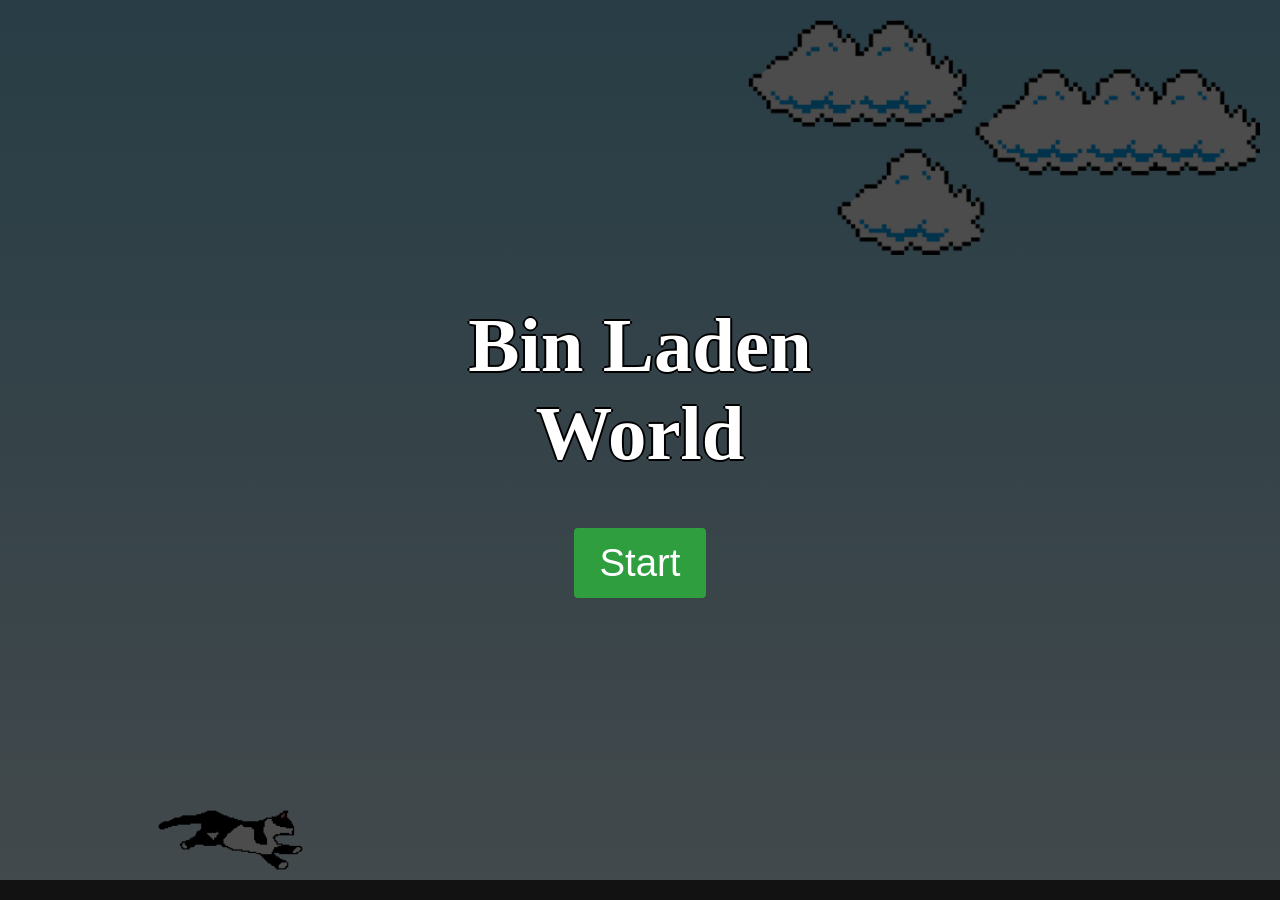
==== index.html @ 796113c1 "Update index.html" ====
<!DOCTYPE html>
<html lang="pt_BR">
  <head>
    <meta charset="UTF-8" />
    <meta http-equiv="X-UA-Compatible" content="IE=edge" />
    <meta name="viewport" content="width=device-width, initial-scale=1.0" />

    <link rel="stylesheet" href="./css/style.css" />
    <script src="./js/script.js" defer></script>

    <title>Bin Laden World</title>
  </head>
  <body>
    <div class="game-start-screen">
      <h1 class="game-start-text">Bin Laden</h1>
      <h1 class="game-start-text">World</h1>
      <button class="start-button">Start</button>
    </div>
    <div class="game-over-screen">
      <h1 class="game-over-text">Game Over</h1>
      <div class="div-text"><span>Highscore: </span><span class="score"></span></div>
      <div class="div-text"><span>Score: </span><span class="current-score"></span></div>
      <button class="restart-button">Restart</button>
    </div>
      <div class="game-board">
        <img src="./images/clouds.png" class="clouds" />
        <img src="./images/mario.webp" class="mario" />
        <img src="./images/pipe.webp" class="pipe" />
        <div class="top-score"></div>
      </div>
  </body>
</html>
---- css/style.css ----
/* Definições gerais */
* {
  margin: 0;
  padding: 0;
  box-sizing: border-box;
}

/* Estilos do jogo */
.game-board {
  width: 100%;
  height: 100vh;
  margin: 0 auto;
  border-bottom: 20px solid rgb(59, 59, 59);
  position: relative;
  overflow: hidden;
  overflow-x: hidden;
  background: linear-gradient(#86CEEB, #E0F6FF);
}

.column-left {
  height: 100%;
  position: absolute;
  left: 0;
  margin-left: -110px;
}

.column-right {
  height: 100%;
  position: absolute;
  right: 0;
  margin-right: -110px;
}

.pipe {
  position: absolute;
  bottom: 0;
  width: 8vw;
  height: 8vw;
  right: -8vw;
}

.mario {
  width: 12vw;
  position: absolute;
  left: 12vw;
  bottom: 0;
}

.jump {
  animation: jump 600ms ease-out;
}

.clouds {
  position: absolute;
  width: 40vw;
  margin-top: 20px;
  right: 20px;
  animation: clouds-animation 20s infinite linear;
}

/* Animações */
@keyframes pipe-animation {
  from {
    right: -8vw;
  }
  to {
    right: 100vw;
  }
}

/* Animações */
@keyframes clouds-animation {
  from {
    right: -40vw;
  }
  to {
    right: 100vw;
  }
}

@keyframes jump {
  0% {
    bottom: 0;
  }
  50% {
    bottom: 24vw;
  }
  100% {
    bottom: 0;
  }
}

/* Estilos quando o jogo está pausado */
.game-board.game-over,
.mario.game-over,
.clouds.game-over,
.pipe.game-over {
  animation-play-state: paused;
}


/* Telas de início e fim de jogo */
.game-start-screen,
.game-over-screen {
  display: none;
  flex-direction: column;
  align-items: center;
  justify-content: center;
  position: absolute;
  top: 0;
  left: 0;
  width: 100vw;
  height: 100vh;
  background-color: rgba(0, 0, 0, 0.7);
  z-index: 9999;
}

.game-over-screen {
  z-index: 9998;
}

/* Texto das telas de início e fim de jogo */
.game-start-text,
.game-over-text {
  color: #fff;
  font-size: 6vw;
  font-weight: bold;
  text-shadow: -2px 0 black, 0 2px black, 2px 0 black, 0 -2px black;
}

/* Botões de início e reinício do jogo */
.start-button{
  background-color: #2f9e3f;
  color: #fff;
  font-size: 3vw;
  padding: 1vw 2vw;
  border: none;
  border-radius: 4px;
  cursor: pointer;
  margin-top: 50px;
}
.restart-button {
  background-color: #cf1a20;
  color: #fff;
  font-size: 3vw;
  padding: 1vw 2vw;
  border: none;
  border-radius: 4px;
  cursor: pointer;
  margin-top: 50px;
}

/* Pontuação máxima */
.top-score {
  position: absolute;
  right: 3vw;
  top: 2vw;
  color: #fff;
  font-size: 6vw;
  font-weight: bold;
  text-shadow: -1px 0 black, 0 1px black, 1px 0 black, 0 -1px black;
}

.top-score-game-over{
  font-size: 0;
 }


/* Div de texto */
.div-text {
  display: flex;
  align-items: center;
  color: #fff;
  font-size: 3vw;
  font-weight: bold;
  margin-top: 20px;
  text-shadow: -2px 0 black, 0 2px black, 2px 0 black, 0 -2px black;
}

.div-text span:first-child {
  margin-right: 1vw;
}

/* Responsividade para dispositivos móveis */
@media (max-width: 768px) {
  .game-start-text,
  .game-over-text {
    font-size: 10vw;
  }

  .start-button,
  .restart-button {
    font-size: 6vw;
    padding: 2vw 4vw;
  }


  .div-text {
    font-size: 6vw;
    margin-bottom: 4vw;
  }

  .div-text span:first-child {
    margin-right: 2vw;
  }
}
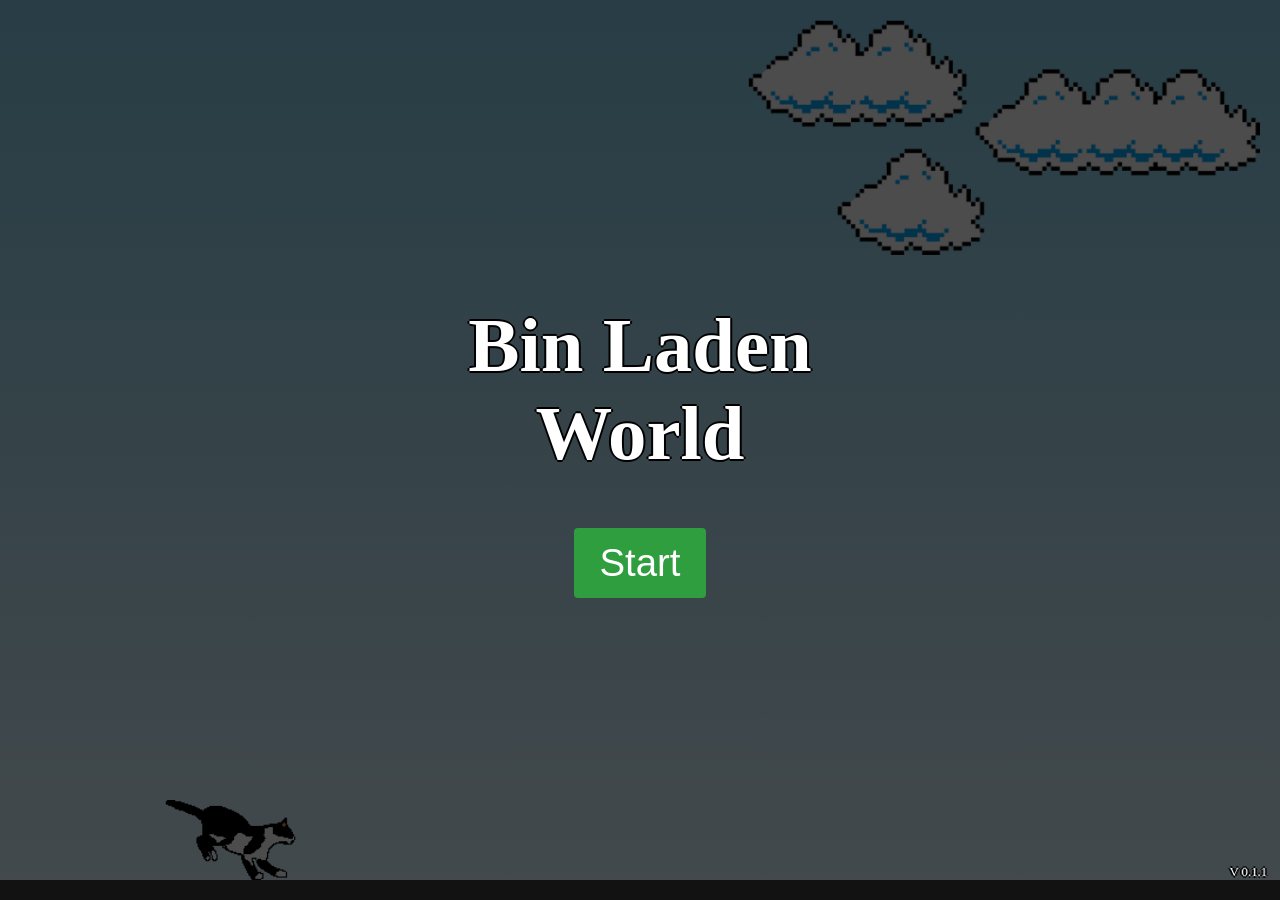
==== commit d5e9c495: "adicionado versao" ====
--- a/index.html
+++ b/index.html
@@ -15,12 +15,14 @@
       <h1 class="game-start-text">Bin Laden</h1>
       <h1 class="game-start-text">World</h1>
       <button class="start-button">Start</button>
+      <p class="version">V 0.1.1</p>
     </div>
     <div class="game-over-screen">
       <h1 class="game-over-text">Game Over</h1>
       <div class="div-text"><span>Highscore: </span><span class="score"></span></div>
       <div class="div-text"><span>Score: </span><span class="current-score"></span></div>
       <button class="restart-button">Restart</button>
+      <p class="version">V 0.1.1</p>
     </div>
       <div class="game-board">
         <img src="./images/clouds.png" class="clouds" />
--- a/css/style.css
+++ b/css/style.css
@@ -35,7 +35,7 @@
   position: absolute;
   bottom: 0;
   width: 8vw;
-  height: 8vw;
+  height: 12vw;
   right: -8vw;
 }
 
@@ -47,7 +47,7 @@
 }
 
 .jump {
-  animation: jump 600ms ease-out;
+  animation: jump 700ms ease-out;
 }
 
 .clouds {
@@ -180,6 +180,14 @@
 .div-text span:first-child {
   margin-right: 1vw;
 }
+.version {
+  position: absolute;
+  right: 1%;
+  bottom: 20px;
+  font-size: 1vw;
+  color: #fff;
+  text-shadow: -2px 0 black, 0 2px black, 2px 0 black, 0 -2px black;
+}
 
 /* Responsividade para dispositivos móveis */
 @media (max-width: 768px) {
@@ -203,4 +211,7 @@
   .div-text span:first-child {
     margin-right: 2vw;
   }
-}
+
+
+}
+
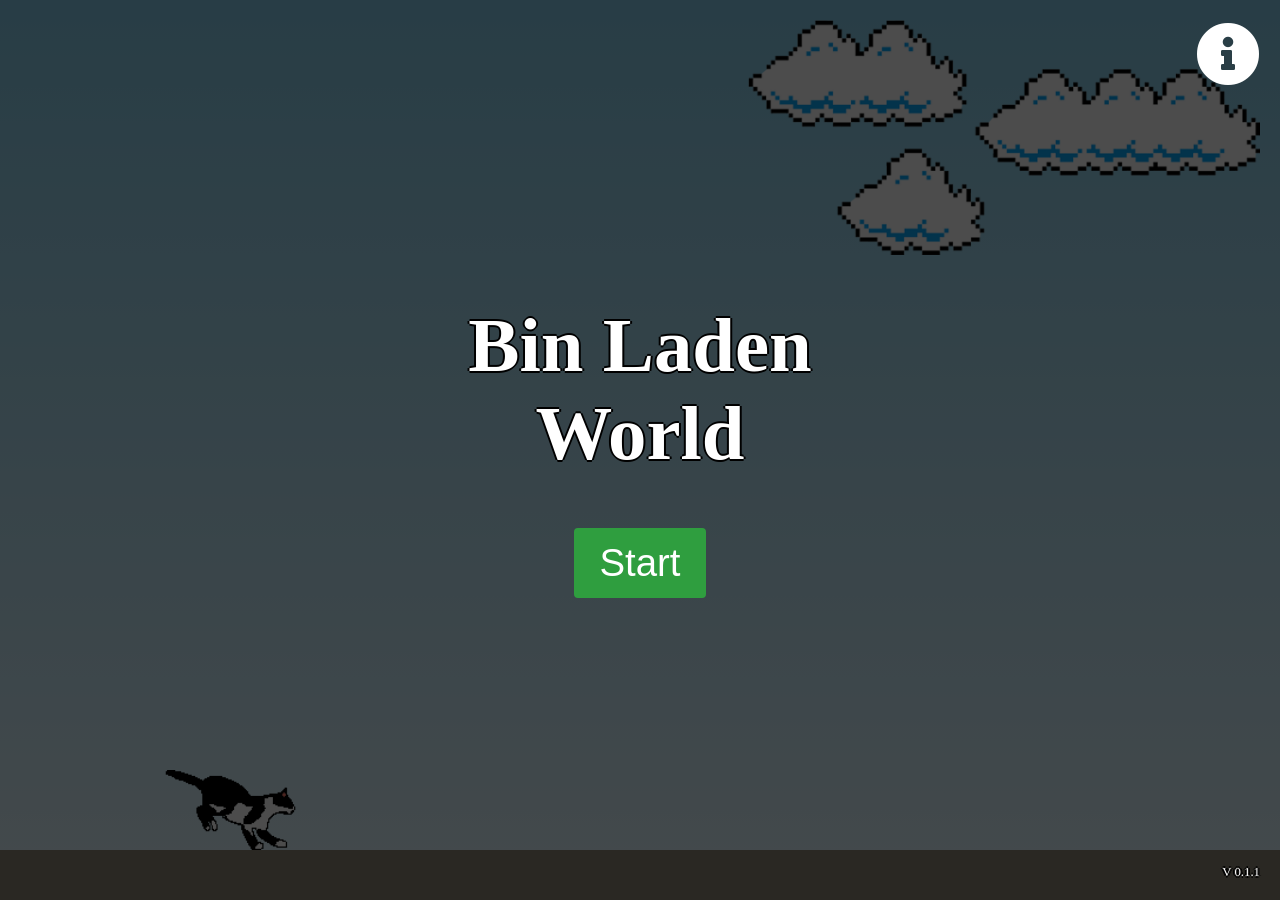
==== commit 79ab1154: "adicionado tela de sobre" ====
--- a/index.html
+++ b/index.html
@@ -7,7 +7,8 @@
 
     <link rel="stylesheet" href="./css/style.css" />
     <script src="./js/script.js" defer></script>
-
+    <link rel="stylesheet" href="https://cdnjs.cloudflare.com/ajax/libs/font-awesome/5.15.3/css/all.min.css">
+    <link href="https://www.dafont.com/pt/chlorinap.font" rel="stylesheet">
     <title>Bin Laden World</title>
   </head>
   <body>
@@ -15,6 +16,7 @@
       <h1 class="game-start-text">Bin Laden</h1>
       <h1 class="game-start-text">World</h1>
       <button class="start-button">Start</button>
+      <a href="about.html" class="about"><i class="fas fa-info-circle"></i></a>
       <p class="version">V 0.1.1</p>
     </div>
     <div class="game-over-screen">
@@ -22,6 +24,7 @@
       <div class="div-text"><span>Highscore: </span><span class="score"></span></div>
       <div class="div-text"><span>Score: </span><span class="current-score"></span></div>
       <button class="restart-button">Restart</button>
+      <a href="about.html" class="about"><i class="fas fa-info-circle"></i></a>
       <p class="version">V 0.1.1</p>
     </div>
       <div class="game-board">
--- a/css/style.css
+++ b/css/style.css
@@ -10,7 +10,7 @@
   width: 100%;
   height: 100vh;
   margin: 0 auto;
-  border-bottom: 20px solid rgb(59, 59, 59);
+  border-bottom: 50px solid rgb(141, 135, 117);
   position: relative;
   overflow: hidden;
   overflow-x: hidden;
@@ -125,6 +125,7 @@
   color: #fff;
   font-size: 6vw;
   font-weight: bold;
+  font-family: 'Chlorinap';
   text-shadow: -2px 0 black, 0 2px black, 2px 0 black, 0 -2px black;
 }
 
@@ -153,8 +154,8 @@
 /* Pontuação máxima */
 .top-score {
   position: absolute;
-  right: 3vw;
-  top: 2vw;
+  right: 20px;
+  top: 20px;
   color: #fff;
   font-size: 6vw;
   font-weight: bold;
@@ -180,9 +181,16 @@
 .div-text span:first-child {
   margin-right: 1vw;
 }
+.about{
+  position: absolute;
+  right: 20px;
+  top: 20px;
+  color: #fff;
+  font-size: 5vw;
+}
 .version {
   position: absolute;
-  right: 1%;
+  right: 20px;
   bottom: 20px;
   font-size: 1vw;
   color: #fff;
@@ -199,19 +207,26 @@
   .start-button,
   .restart-button {
     font-size: 6vw;
-    padding: 2vw 4vw;
+    padding: 4vw 6vw;
   }
 
 
   .div-text {
     font-size: 6vw;
-    margin-bottom: 4vw;
+
   }
 
   .div-text span:first-child {
     margin-right: 2vw;
   }
 
-
-}
-
+  .about{
+    font-size: 10vw;
+  }
+
+  .version{
+    font-size: 3vw;
+  }
+
+}
+
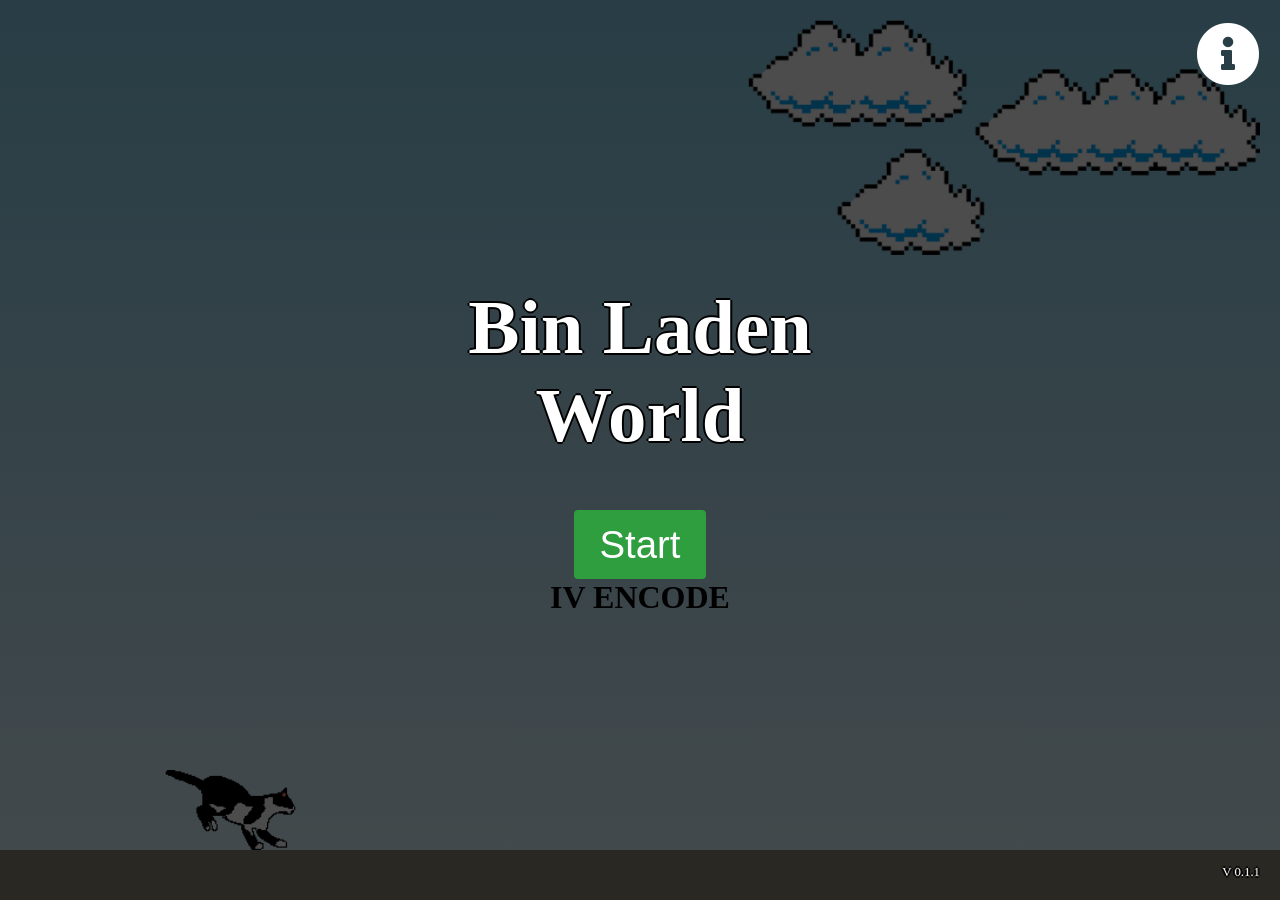
==== commit 3e56c95b: "melhorias no pulo" ====
--- a/index.html
+++ b/index.html
@@ -16,6 +16,7 @@
       <h1 class="game-start-text">Bin Laden</h1>
       <h1 class="game-start-text">World</h1>
       <button class="start-button">Start</button>
+      <h1 class="encode">IV ENCODE</h1>
       <a href="about.html" class="about"><i class="fas fa-info-circle"></i></a>
       <p class="version">V 0.1.1</p>
     </div>
@@ -24,6 +25,7 @@
       <div class="div-text"><span>Highscore: </span><span class="score"></span></div>
       <div class="div-text"><span>Score: </span><span class="current-score"></span></div>
       <button class="restart-button">Restart</button>
+      <h1 class="encode">IV ENCODE</h1>
       <a href="about.html" class="about"><i class="fas fa-info-circle"></i></a>
       <p class="version">V 0.1.1</p>
     </div>
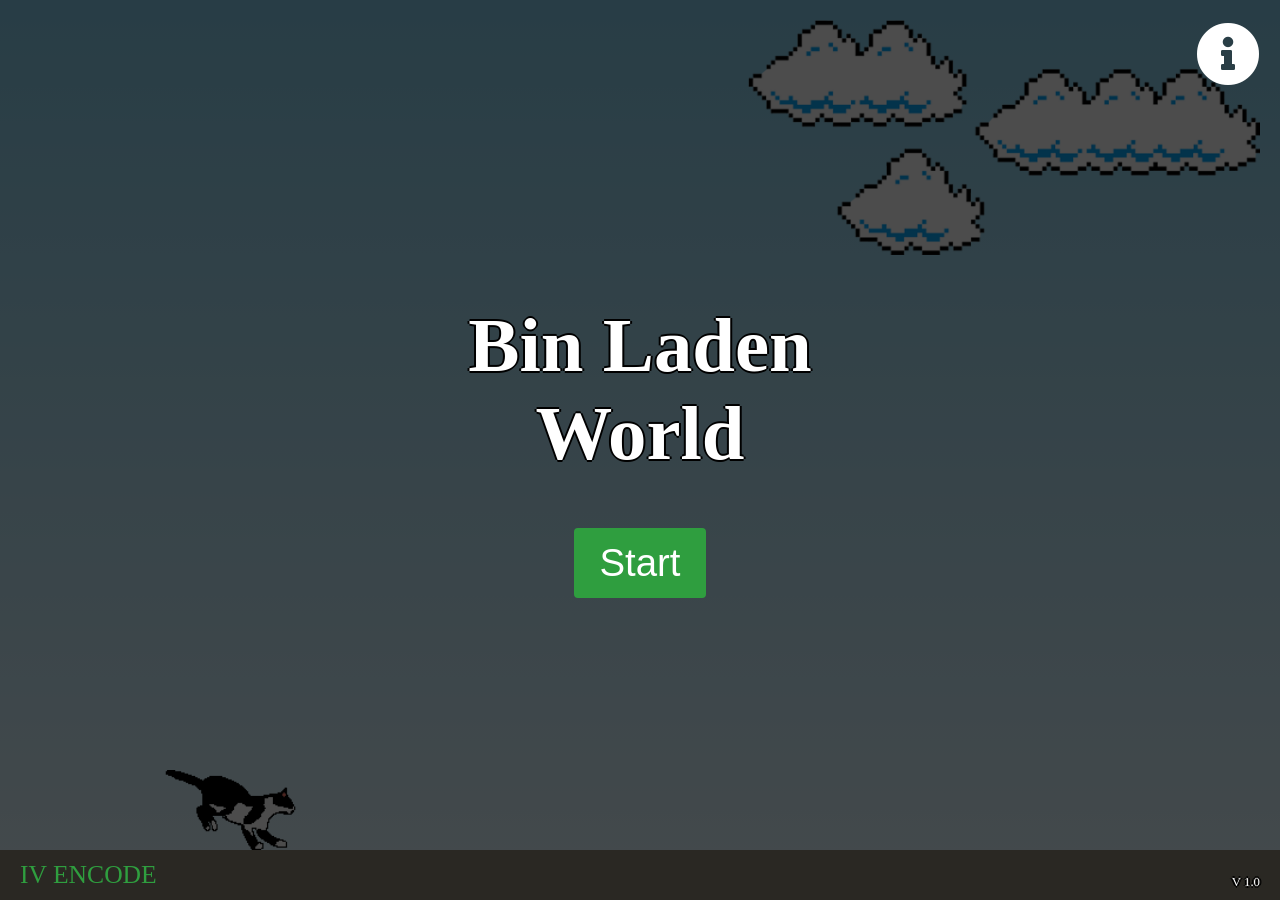
==== commit 0348f7c4: "adicionado simbolo do encode" ====
--- a/index.html
+++ b/index.html
@@ -16,18 +16,18 @@
       <h1 class="game-start-text">Bin Laden</h1>
       <h1 class="game-start-text">World</h1>
       <button class="start-button">Start</button>
-      <h1 class="encode">IV ENCODE</h1>
+      <p class="encode">IV ENCODE</p>
       <a href="about.html" class="about"><i class="fas fa-info-circle"></i></a>
-      <p class="version">V 0.1.1</p>
+      <p class="version">V 1.0</p>
     </div>
     <div class="game-over-screen">
       <h1 class="game-over-text">Game Over</h1>
       <div class="div-text"><span>Highscore: </span><span class="score"></span></div>
       <div class="div-text"><span>Score: </span><span class="current-score"></span></div>
       <button class="restart-button">Restart</button>
-      <h1 class="encode">IV ENCODE</h1>
+      <p class="encode">IV ENCODE</p>
       <a href="about.html" class="about"><i class="fas fa-info-circle"></i></a>
-      <p class="version">V 0.1.1</p>
+      <p class="version">V 1.0</p>
     </div>
       <div class="game-board">
         <img src="./images/clouds.png" class="clouds" />
--- a/css/style.css
+++ b/css/style.css
@@ -191,10 +191,18 @@
 .version {
   position: absolute;
   right: 20px;
-  bottom: 20px;
+  bottom: 10px;
   font-size: 1vw;
   color: #fff;
   text-shadow: -2px 0 black, 0 2px black, 2px 0 black, 0 -2px black;
+}
+
+.encode{
+  position: absolute;
+  bottom: 10px;
+  left: 20px;
+  color: #2f9e3f;
+  font-size: 2vw;
 }
 
 /* Responsividade para dispositivos móveis */
@@ -228,5 +236,8 @@
     font-size: 3vw;
   }
 
-}
-
+  .encode{
+    font-size: 5vw;
+  }
+}
+
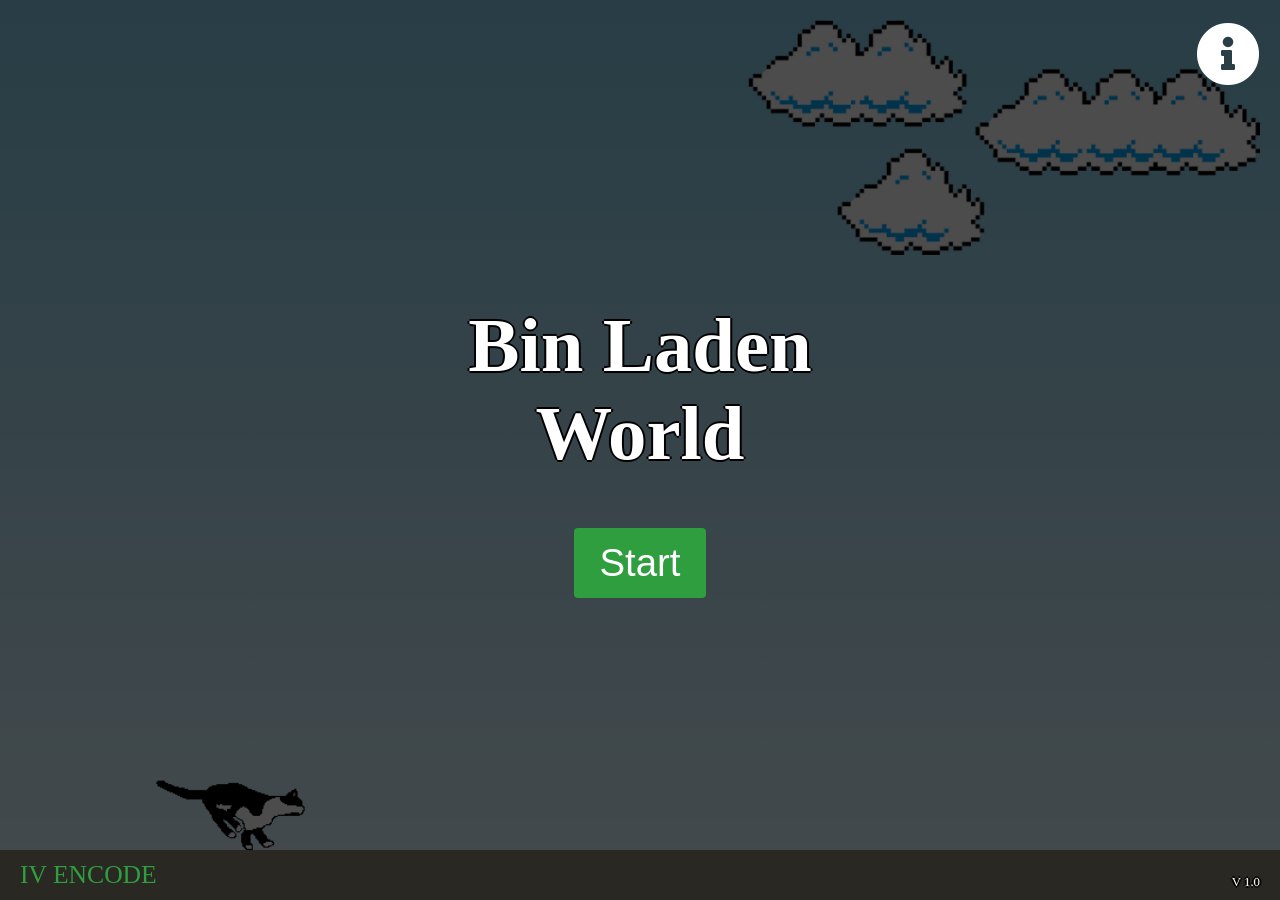
==== commit dec39d6a: "adicionado sons ao jogo" ====
--- a/index.html
+++ b/index.html
@@ -35,5 +35,11 @@
         <img src="./images/pipe.webp" class="pipe" />
         <div class="top-score"></div>
       </div>
+      <audio id="miado" autoplay>
+        <source src="miado.mp3" type="audio/mp3">
+      </audio>
+      <audio id="score" autoplay>
+        <source src="score.mp3" type="audio/mp3">
+      </audio>
   </body>
 </html>
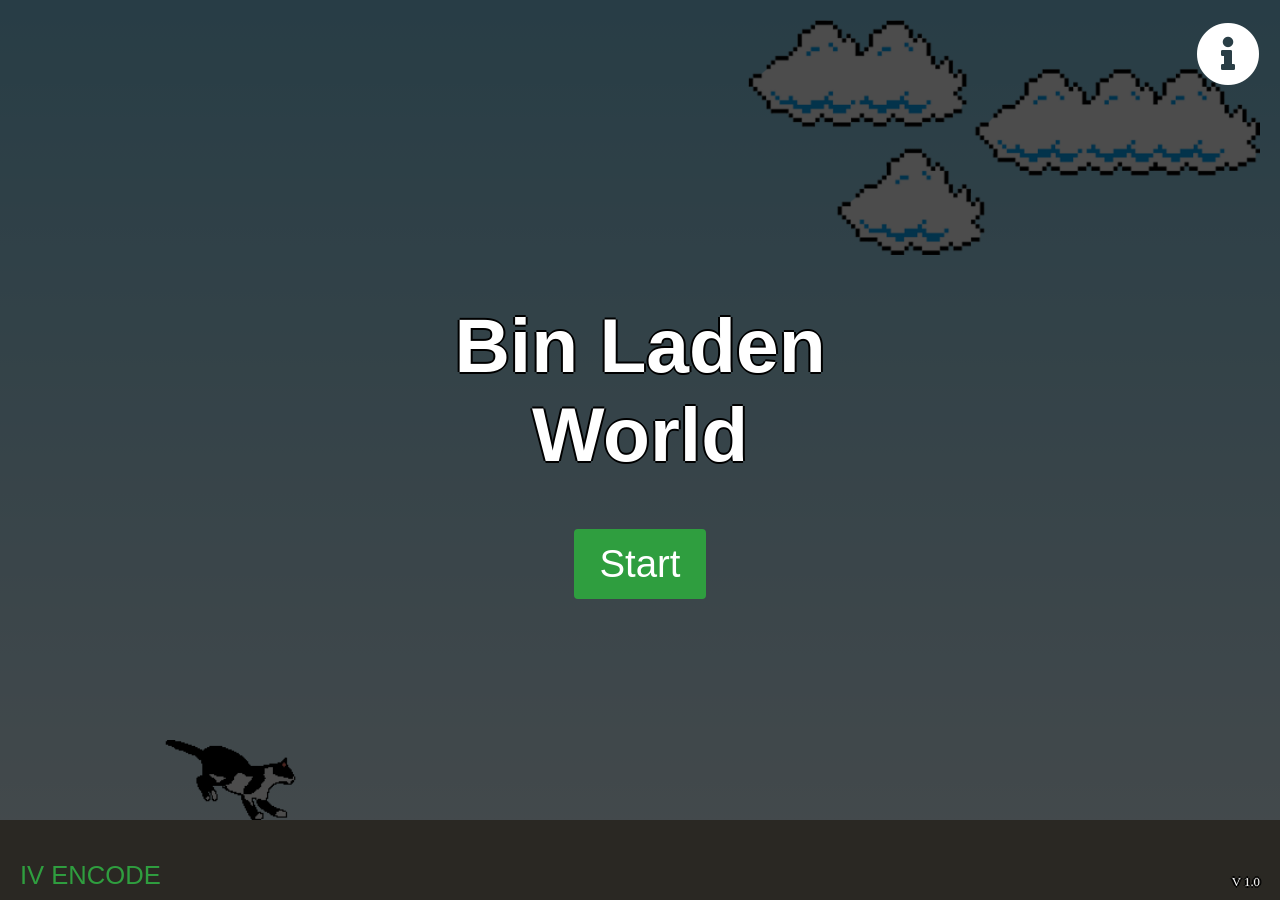
==== commit 39999b26: "Adicição de Sobre e mudança de fonte" ====
--- a/index.html
+++ b/index.html
@@ -9,23 +9,24 @@
     <script src="./js/script.js" defer></script>
     <link rel="stylesheet" href="https://cdnjs.cloudflare.com/ajax/libs/font-awesome/5.15.3/css/all.min.css">
     <link href="https://www.dafont.com/pt/chlorinap.font" rel="stylesheet">
+    <link href="https://fonts.googleapis.com/css?family=Open+Sans:300,300i,400,400i,600,600i,700,700i|Raleway:300,300i,400,400i,500,500i,600,600i,700,700i|Poppins:300,300i,400,400i,500,500i,600,600i,700,700i" rel="stylesheet">
     <title>Bin Laden World</title>
   </head>
   <body>
     <div class="game-start-screen">
-      <h1 class="game-start-text">Bin Laden</h1>
-      <h1 class="game-start-text">World</h1>
+      <h1 class="game-start-text" style="font-family: 'Gill Sans', 'Gill Sans MT', Calibri, 'Trebuchet MS', sans-serif;">Bin Laden</h1>
+      <h1 class="game-start-text"style="font-family: 'Gill Sans', 'Gill Sans MT', Calibri, 'Trebuchet MS', sans-serif;">World</h1>
       <button class="start-button">Start</button>
-      <p class="encode">IV ENCODE</p>
+      <p class="encode" style="font-family: 'Gill Sans', 'Gill Sans MT', Calibri, 'Trebuchet MS', sans-serif;">IV ENCODE</p>
       <a href="about.html" class="about"><i class="fas fa-info-circle"></i></a>
       <p class="version">V 1.0</p>
     </div>
     <div class="game-over-screen">
-      <h1 class="game-over-text">Game Over</h1>
-      <div class="div-text"><span>Highscore: </span><span class="score"></span></div>
-      <div class="div-text"><span>Score: </span><span class="current-score"></span></div>
+      <h1 class="game-over-text" style="font-family: 'Gill Sans', 'Gill Sans MT', Calibri, 'Trebuchet MS', sans-serif;">Game Over</h1>
+      <div class="div-text" style="font-family: 'Gill Sans', 'Gill Sans MT', Calibri, 'Trebuchet MS', sans-serif;"><span>Highscore: </span><span class="score"></span></div>
+      <div class="div-text" style="font-family: 'Gill Sans', 'Gill Sans MT', Calibri, 'Trebuchet MS', sans-serif;"><span>Score: </span><span class="current-score"></span></div>
       <button class="restart-button">Restart</button>
-      <p class="encode">IV ENCODE</p>
+      <p class="encode" style="font-family: 'Gill Sans', 'Gill Sans MT', Calibri, 'Trebuchet MS', sans-serif;">IV ENCODE</p>
       <a href="about.html" class="about"><i class="fas fa-info-circle"></i></a>
       <p class="version">V 1.0</p>
     </div>
--- a/css/style.css
+++ b/css/style.css
@@ -10,7 +10,7 @@
   width: 100%;
   height: 100vh;
   margin: 0 auto;
-  border-bottom: 50px solid rgb(141, 135, 117);
+  border-bottom: 80px solid rgb(141, 135, 117);
   position: relative;
   overflow: hidden;
   overflow-x: hidden;
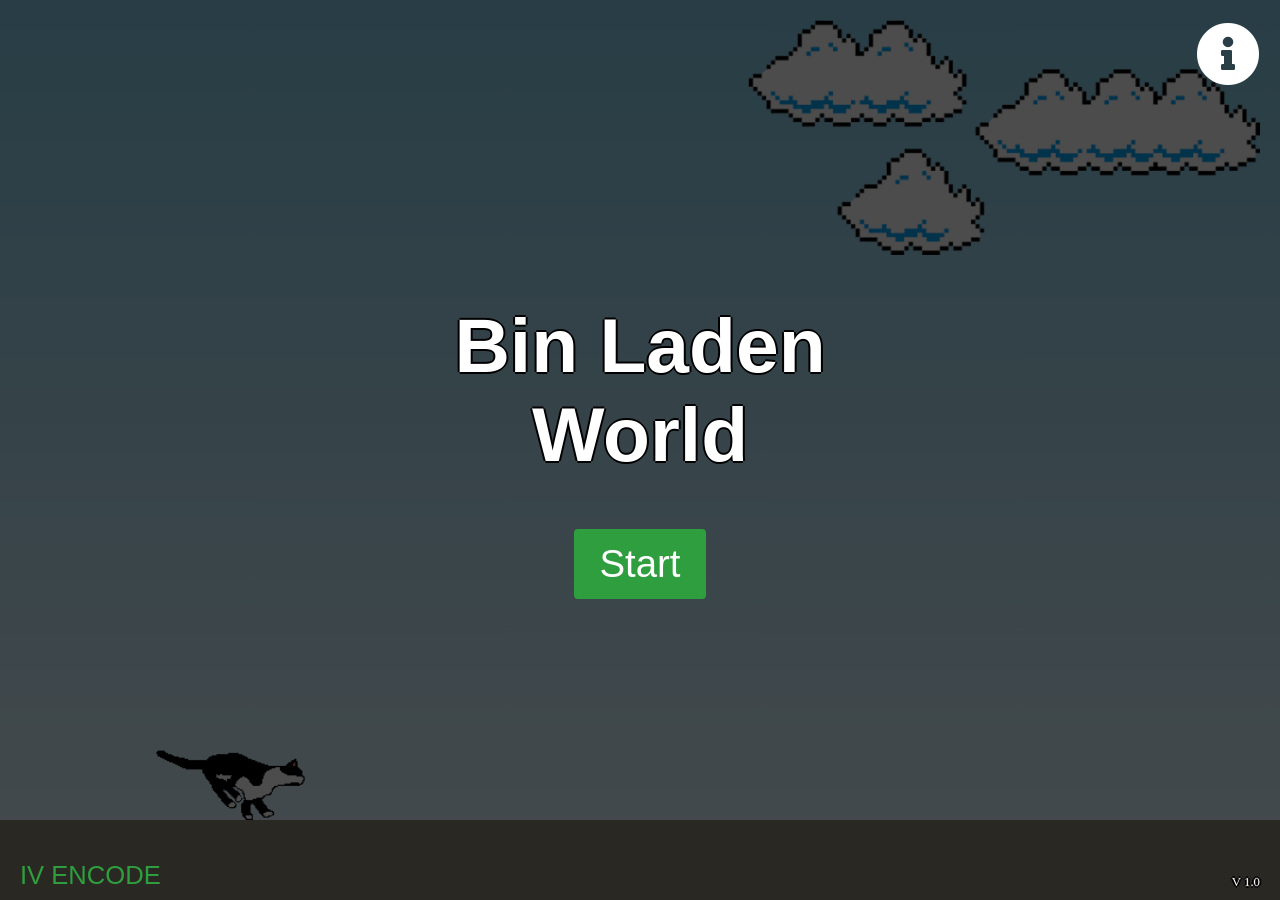
==== commit 964a456f: "correcao de estrutura" ====
--- a/index.html
+++ b/index.html
@@ -5,8 +5,8 @@
     <meta http-equiv="X-UA-Compatible" content="IE=edge" />
     <meta name="viewport" content="width=device-width, initial-scale=1.0" />
 
-    <link rel="stylesheet" href="./css/style.css" />
-    <script src="./js/script.js" defer></script>
+    <link rel="stylesheet" href="/assets/css/index.css" />
+    <script src="/assets/js/index.js" defer></script>
     <link rel="stylesheet" href="https://cdnjs.cloudflare.com/ajax/libs/font-awesome/5.15.3/css/all.min.css">
     <link href="https://www.dafont.com/pt/chlorinap.font" rel="stylesheet">
     <link href="https://fonts.googleapis.com/css?family=Open+Sans:300,300i,400,400i,600,600i,700,700i|Raleway:300,300i,400,400i,500,500i,600,600i,700,700i|Poppins:300,300i,400,400i,500,500i,600,600i,700,700i" rel="stylesheet">
@@ -31,16 +31,16 @@
       <p class="version">V 1.0</p>
     </div>
       <div class="game-board">
-        <img src="./images/clouds.png" class="clouds" />
-        <img src="./images/mario.webp" class="mario" />
-        <img src="./images/pipe.webp" class="pipe" />
+        <img src="/assets/images/clouds.png" class="clouds" />
+        <img src="/assets/images/mario.webp" class="mario" />
+        <img src="/assets/images/pipe.webp" class="pipe" />
         <div class="top-score"></div>
       </div>
       <audio id="miado" autoplay>
-        <source src="miado.mp3" type="audio/mp3">
+        <source src="/assets/sounds/miado.mp3" type="audio/mp3">
       </audio>
       <audio id="score" autoplay>
-        <source src="score.mp3" type="audio/mp3">
+        <source src="/assets/sounds/score.mp3" type="audio/mp3">
       </audio>
   </body>
 </html>
--- a/assets/css/index.css
+++ b/assets/css/index.css
@@ -0,0 +1,243 @@
+/* Definições gerais */
+* {
+  margin: 0;
+  padding: 0;
+  box-sizing: border-box;
+}
+
+/* Estilos do jogo */
+.game-board {
+  width: 100%;
+  height: 100vh;
+  margin: 0 auto;
+  border-bottom: 80px solid rgb(141, 135, 117);
+  position: relative;
+  overflow: hidden;
+  overflow-x: hidden;
+  background: linear-gradient(#86CEEB, #E0F6FF);
+}
+
+.column-left {
+  height: 100%;
+  position: absolute;
+  left: 0;
+  margin-left: -110px;
+}
+
+.column-right {
+  height: 100%;
+  position: absolute;
+  right: 0;
+  margin-right: -110px;
+}
+
+.pipe {
+  position: absolute;
+  bottom: 0;
+  width: 8vw;
+  height: 12vw;
+  right: -8vw;
+}
+
+.mario {
+  width: 12vw;
+  position: absolute;
+  left: 12vw;
+  bottom: 0;
+}
+
+.jump {
+  animation: jump 700ms ease-out;
+}
+
+.clouds {
+  position: absolute;
+  width: 40vw;
+  margin-top: 20px;
+  right: 20px;
+  animation: clouds-animation 20s infinite linear;
+}
+
+/* Animações */
+@keyframes pipe-animation {
+  from {
+    right: -8vw;
+  }
+  to {
+    right: 100vw;
+  }
+}
+
+/* Animações */
+@keyframes clouds-animation {
+  from {
+    right: -40vw;
+  }
+  to {
+    right: 100vw;
+  }
+}
+
+@keyframes jump {
+  0% {
+    bottom: 0;
+  }
+  50% {
+    bottom: 24vw;
+  }
+  100% {
+    bottom: 0;
+  }
+}
+
+/* Estilos quando o jogo está pausado */
+.game-board.game-over,
+.mario.game-over,
+.clouds.game-over,
+.pipe.game-over {
+  animation-play-state: paused;
+}
+
+
+/* Telas de início e fim de jogo */
+.game-start-screen,
+.game-over-screen {
+  display: none;
+  flex-direction: column;
+  align-items: center;
+  justify-content: center;
+  position: absolute;
+  top: 0;
+  left: 0;
+  width: 100vw;
+  height: 100vh;
+  background-color: rgba(0, 0, 0, 0.7);
+  z-index: 9999;
+}
+
+.game-over-screen {
+  z-index: 9998;
+}
+
+/* Texto das telas de início e fim de jogo */
+.game-start-text,
+.game-over-text {
+  color: #fff;
+  font-size: 6vw;
+  font-weight: bold;
+  font-family: 'Chlorinap';
+  text-shadow: -2px 0 black, 0 2px black, 2px 0 black, 0 -2px black;
+}
+
+/* Botões de início e reinício do jogo */
+.start-button{
+  background-color: #2f9e3f;
+  color: #fff;
+  font-size: 3vw;
+  padding: 1vw 2vw;
+  border: none;
+  border-radius: 4px;
+  cursor: pointer;
+  margin-top: 50px;
+}
+.restart-button {
+  background-color: #cf1a20;
+  color: #fff;
+  font-size: 3vw;
+  padding: 1vw 2vw;
+  border: none;
+  border-radius: 4px;
+  cursor: pointer;
+  margin-top: 50px;
+}
+
+/* Pontuação máxima */
+.top-score {
+  position: absolute;
+  right: 20px;
+  top: 20px;
+  color: #fff;
+  font-size: 6vw;
+  font-weight: bold;
+  text-shadow: -1px 0 black, 0 1px black, 1px 0 black, 0 -1px black;
+}
+
+.top-score-game-over{
+  font-size: 0;
+ }
+
+
+/* Div de texto */
+.div-text {
+  display: flex;
+  align-items: center;
+  color: #fff;
+  font-size: 3vw;
+  font-weight: bold;
+  margin-top: 20px;
+  text-shadow: -2px 0 black, 0 2px black, 2px 0 black, 0 -2px black;
+}
+
+.div-text span:first-child {
+  margin-right: 1vw;
+}
+.about{
+  position: absolute;
+  right: 20px;
+  top: 20px;
+  color: #fff;
+  font-size: 5vw;
+}
+.version {
+  position: absolute;
+  right: 20px;
+  bottom: 10px;
+  font-size: 1vw;
+  color: #fff;
+  text-shadow: -2px 0 black, 0 2px black, 2px 0 black, 0 -2px black;
+}
+
+.encode{
+  position: absolute;
+  bottom: 10px;
+  left: 20px;
+  color: #2f9e3f;
+  font-size: 2vw;
+}
+
+/* Responsividade para dispositivos móveis */
+@media (max-width: 768px) {
+  .game-start-text,
+  .game-over-text {
+    font-size: 10vw;
+  }
+
+  .start-button,
+  .restart-button {
+    font-size: 6vw;
+    padding: 4vw 6vw;
+  }
+
+
+  .div-text {
+    font-size: 6vw;
+
+  }
+
+  .div-text span:first-child {
+    margin-right: 2vw;
+  }
+
+  .about{
+    font-size: 10vw;
+  }
+
+  .version{
+    font-size: 3vw;
+  }
+
+  .encode{
+    font-size: 5vw;
+  }
+}
+
